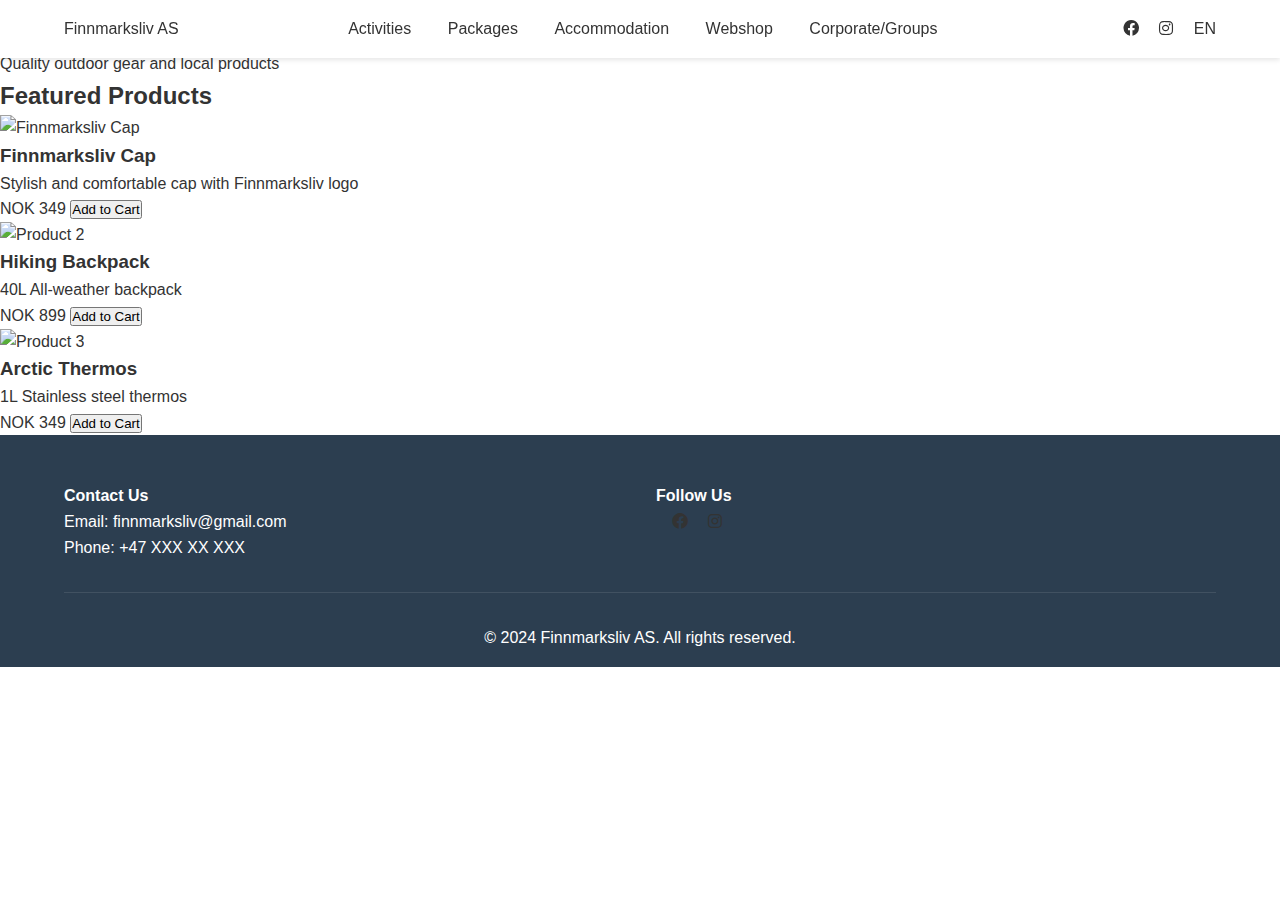
==== webshop.html @ 54216490 "Add files via upload" ====
<!DOCTYPE html>
<html lang="en">
<head>
    <meta charset="UTF-8">
    <meta name="viewport" content="width=device-width, initial-scale=1.0">
    <title>Webshop - Finnmarksliv AS</title>
    <link rel="stylesheet" href="styles.css">
    <link rel="stylesheet" href="https://cdnjs.cloudflare.com/ajax/libs/font-awesome/6.0.0/css/all.min.css">
</head>
<body>
    <header>
        <nav class="main-nav">
            <div class="logo">
                <a href="index.html">Finnmarksliv AS</a>
            </div>
            <div class="mobile-menu-btn">
                <i class="fas fa-bars"></i>
            </div>
            <div class="nav-links">
                <a href="index.html#activities">Activities</a>
                <a href="index.html#packages">Packages</a>
                <a href="index.html#accommodation">Accommodation</a>
                <a href="webshop.html" class="active">Webshop</a>
                <a href="index.html#corporate">Corporate/Groups</a>
            </div>
            <div class="social-links">
                <a href="https://www.facebook.com/profile.php?id=61554323031265" target="_blank"><i class="fab fa-facebook"></i></a>
                <a href="https://www.instagram.com/finnmarksliv/" target="_blank"><i class="fab fa-instagram"></i></a>
                <a href="#" class="language-select">EN</a>
            </div>
        </nav>
    </header>

    <main>
        <section class="webshop-hero">
            <h1>Webshop</h1>
            <p>Quality outdoor gear and local products</p>
        </section>

        <section class="featured-products">
            <h2>Featured Products</h2>
            <div class="product-grid">
                <div class="product-card">
                    <img src="bilder/finnmarksliv/capser.jpg" alt="Finnmarksliv Cap" style="max-width: 50%; height: auto;">
                    <div class="product-content">
                        <h3>Finnmarksliv Cap</h3>
                        <p>Stylish and comfortable cap with Finnmarksliv logo</p>
                        <span class="price">NOK 349</span>
                        <button class="buy-button">Add to Cart</button>
                    </div>
                </div>
                <div class="product-card">
                    <img src="bilder/finnmarksliv/product2.jpg" alt="Product 2">
                    <div class="product-content">
                        <h3>Hiking Backpack</h3>
                        <p>40L All-weather backpack</p>
                        <span class="price">NOK 899</span>
                        <button class="buy-button">Add to Cart</button>
                    </div>
                </div>
                <div class="product-card">
                    <img src="bilder/finnmarksliv/product3.jpg" alt="Product 3">
                    <div class="product-content">
                        <h3>Arctic Thermos</h3>
                        <p>1L Stainless steel thermos</p>
                        <span class="price">NOK 349</span>
                        <button class="buy-button">Add to Cart</button>
                    </div>
                </div>
            </div>
        </section>
    </main>

    <footer>
        <div class="footer-content">
            <div class="footer-section">
                <h4>Contact Us</h4>
                <p>Email: finnmarksliv@gmail.com</p>
                <p>Phone: +47 XXX XX XXX</p>
            </div>
            <div class="footer-section">
                <h4>Follow Us</h4>
                <div class="social-links">
                    <a href="https://www.facebook.com/profile.php?id=61554323031265" target="_blank"><i class="fab fa-facebook"></i></a>
                    <a href="https://www.instagram.com/finnmarksliv/" target="_blank"><i class="fab fa-instagram"></i></a>
                </div>
            </div>
        </div>
        <div class="footer-bottom">
            <p>&copy; 2024 Finnmarksliv AS. All rights reserved.</p>
        </div>
    </footer>

    <script>
        const mobileMenuBtn = document.querySelector('.mobile-menu-btn');
        const navLinks = document.querySelector('.nav-links');

        mobileMenuBtn.addEventListener('click', () => {
            navLinks.classList.toggle('active');
            const icon = mobileMenuBtn.querySelector('i');
            icon.classList.toggle('fa-bars');
            icon.classList.toggle('fa-times');
        });

        // Close menu when clicking a link
        document.querySelectorAll('.nav-links a').forEach(link => {
            link.addEventListener('click', () => {
                navLinks.classList.remove('active');
                const icon = mobileMenuBtn.querySelector('i');
                icon.classList.add('fa-bars');
                icon.classList.remove('fa-times');
            });
        });
    </script>
</body>
</html>
---- styles.css ----
:root {
    --primary-color: #2c3e50;
    --secondary-color: #e67e22;
    --text-color: #333;
    --light-bg: #f5f6fa;
}

* {
    margin: 0;
    padding: 0;
    box-sizing: border-box;
}

body {
    font-family: 'Arial', sans-serif;
    line-height: 1.6;
    color: var(--text-color);
}

/* Navigation */
.main-nav {
    display: flex;
    justify-content: space-between;
    align-items: center;
    padding: 1rem 5%;
    background: white;
    box-shadow: 0 2px 5px rgba(0,0,0,0.1);
    position: fixed;
    width: 100%;
    top: 0;
    z-index: 1000;
}

.nav-links a {
    text-decoration: none;
    color: var(--text-color);
    margin: 0 1rem;
    font-weight: 500;
}

.social-links a {
    margin-left: 1rem;
    color: var(--text-color);
    text-decoration: none;
}

/* Hero Section */
.hero {
    height: 100vh;
    background-image: linear-gradient(rgba(0,0,0,0.5), rgba(0,0,0,0.5)), url('../bilder/hero-bg.jpg');
    background-size: cover;
    background-position: center;
    display: flex;
    flex-direction: column;
    justify-content: center;
    align-items: center;
    color: white;
    text-align: center;
    padding-top: 80px;
}

.hero h1 {
    font-size: 4rem;
    margin-bottom: 1rem;
}

/* Activity Cards */
.activity-grid {
    display: grid;
    grid-template-columns: repeat(auto-fit, minmax(300px, 1fr));
    gap: 2rem;
    padding: 2rem 5%;
}

.activity-card {
    background: white;
    border-radius: 10px;
    overflow: hidden;
    box-shadow: 0 3px 10px rgba(0,0,0,0.1);
    transition: transform 0.3s ease;
}

.activity-card:hover {
    transform: translateY(-5px);
}

.activity-card img {
    width: 100%;
    height: 200px;
    object-fit: cover;
}

.activity-content {
    padding: 1.5rem;
}

/* Accommodation Section */
.accommodation-grid {
    display: grid;
    grid-template-columns: repeat(auto-fit, minmax(300px, 1fr));
    gap: 2rem;
    padding: 2rem 5%;
}

.accommodation-card {
    position: relative;
    border-radius: 10px;
    overflow: hidden;
}

.accommodation-card img {
    width: 100%;
    height: 300px;
    object-fit: cover;
}

/* Footer */
footer {
    background: var(--primary-color);
    color: white;
    padding: 3rem 5% 1rem;
}

.footer-content {
    display: grid;
    grid-template-columns: repeat(auto-fit, minmax(250px, 1fr));
    gap: 2rem;
    margin-bottom: 2rem;
}

.footer-bottom {
    text-align: center;
    padding-top: 2rem;
    border-top: 1px solid rgba(255,255,255,0.1);
}

/* Mobile Navigation */
.mobile-menu-btn {
    display: none;
    cursor: pointer;
    font-size: 1.5rem;
    color: var(--text-color);
}

/* Update Responsive Design */
@media (max-width: 768px) {
    .nav-links {
        position: fixed;
        top: 60px;
        left: -100%;
        width: 100%;
        height: calc(100vh - 60px);
        background: white;
        flex-direction: column;
        padding: 2rem;
        transition: 0.3s ease-in-out;
    }

    .nav-links.active {
        left: 0;
    }

    .nav-links a {
        display: block;
        margin: 1.5rem 0;
        font-size: 1.2rem;
    }

    .mobile-menu-btn {
        display: block;
    }

    /* Activity Grid Adjustments */
    .activity-grid {
        grid-template-columns: 1fr;
        padding: 1rem;
    }

    .activity-card {
        margin-bottom: 1rem;
    }

    /* Hero Section Adjustments */
    .hero {
        padding: 0 1rem;
        height: 80vh;
    }

    .hero h1 {
        font-size: 2.5rem;
    }

    .hero p {
        font-size: 1rem;
    }

    /* Accommodation Section Adjustments */
    .accommodation-grid {
        grid-template-columns: 1fr;
        padding: 1rem;
    }

    /* Footer Adjustments */
    .footer-content {
        grid-template-columns: 1fr;
        text-align: center;
    }

    .footer-section {
        margin-bottom: 2rem;
    }
}

/* Additional responsive breakpoint for very small devices */
@media (max-width: 480px) {
    .hero h1 {
        font-size: 2rem;
    }

    .activity-card img {
        height: 150px;
    }

    .main-nav {
        padding: 0.5rem 3%;
    }

    .social-links {
        font-size: 0.9rem;
    }
}

.logo a {
    text-decoration: none;
    color: var(--text-color);
}

.logo a:hover {
    color: var(--secondary-color);
}
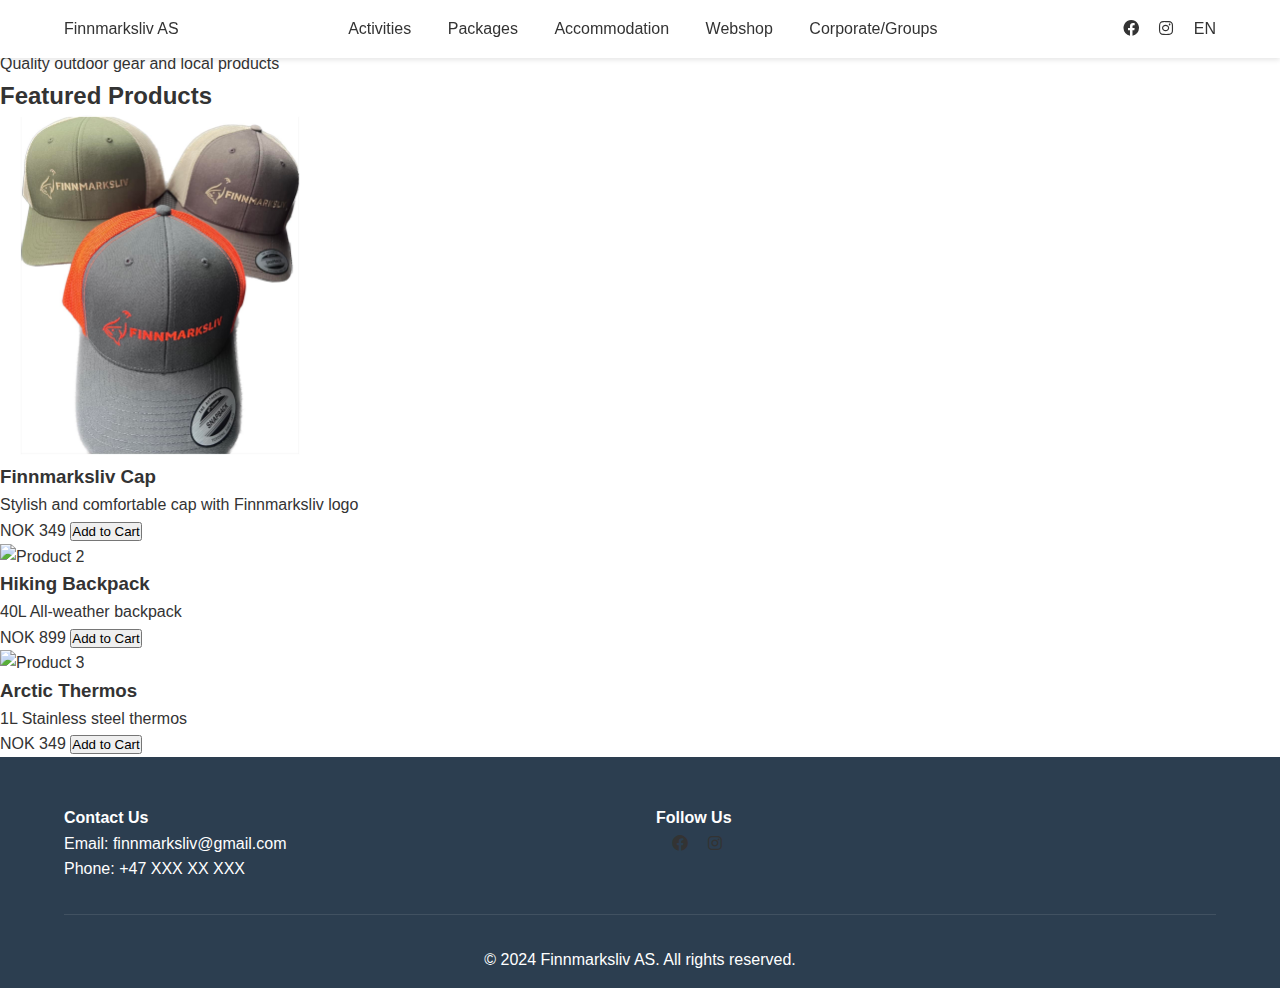
==== commit 21e07693: "Update webshop.html" ====
--- a/webshop.html
+++ b/webshop.html
@@ -41,7 +41,7 @@
             <h2>Featured Products</h2>
             <div class="product-grid">
                 <div class="product-card">
-                    <img src="bilder/finnmarksliv/capser.jpg" alt="Finnmarksliv Cap" style="max-width: 50%; height: auto;">
+                    <img src="bilder/finnmarksliv/capser.jpg" alt="Finnmarksliv Cap" style="max-width: 25%; height: auto;">
                     <div class="product-content">
                         <h3>Finnmarksliv Cap</h3>
                         <p>Stylish and comfortable cap with Finnmarksliv logo</p>
@@ -113,4 +113,4 @@
         });
     </script>
 </body>
-</html> +</html> 
